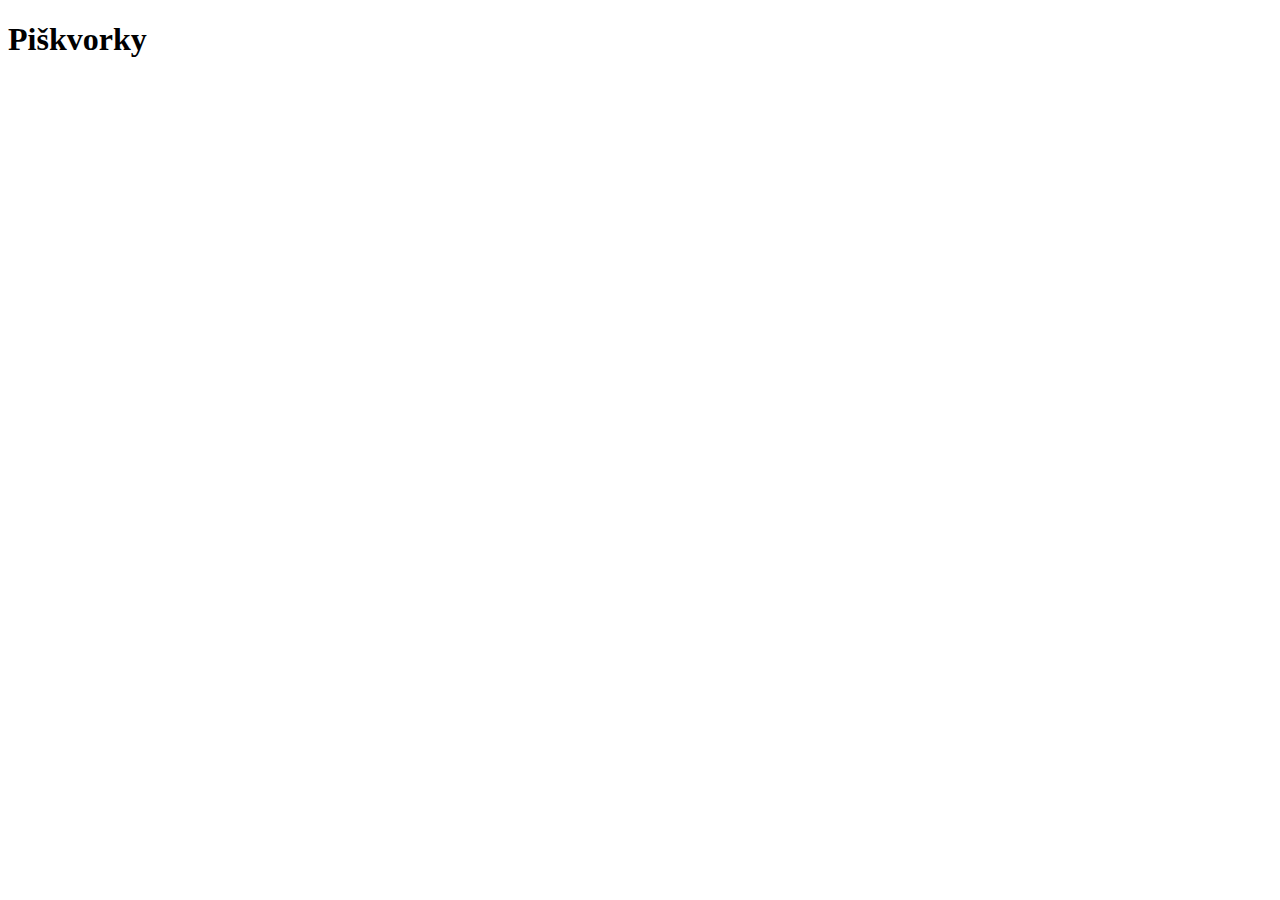
==== index.html @ 211f96f0 "Základní html" ====
<!DOCTYPE html>
<html lang="en">
<head>
    <meta charset="UTF-8">
    <meta http-equiv="X-UA-Compatible" content="IE=edge">
    <meta name="viewport" content="width=device-width, initial-scale=1.0">
    <title>Document</title>
</head>
<body>
    <h1>Piškvorky</h1>
</body>
</html>
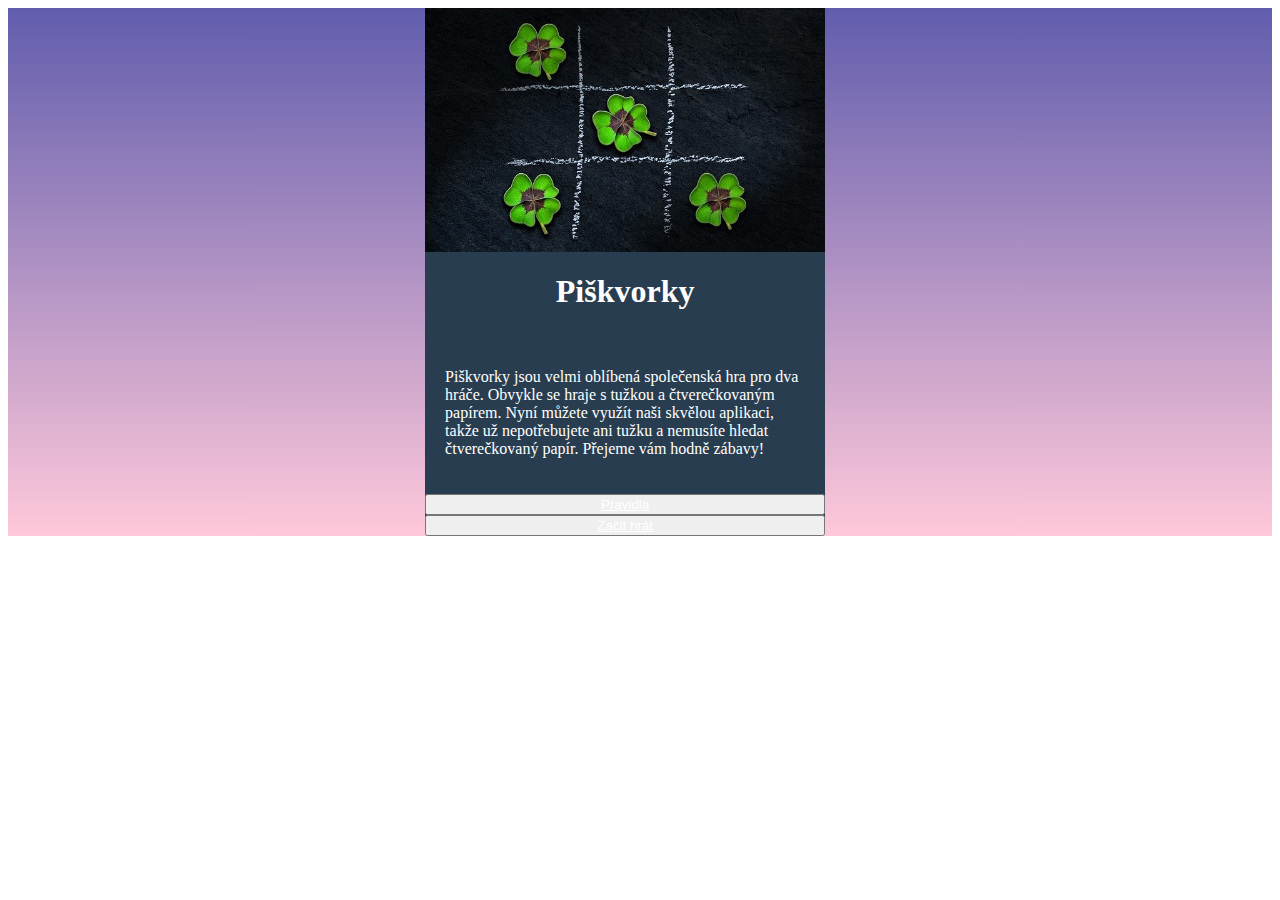
==== commit 15e588f4: "image,tridy" ====
--- a/index.html
+++ b/index.html
@@ -5,8 +5,22 @@
     <meta http-equiv="X-UA-Compatible" content="IE=edge">
     <meta name="viewport" content="width=device-width, initial-scale=1.0">
     <title>Document</title>
+    <link rel="stylesheet" type="text/css" href="style.css" />
 </head>
 <body>
-    <h1>Piškvorky</h1>
+    <main class="container">
+        <div class="piskvorky">
+
+       <img src="image/piskvorky.jpg" alt="piskvorky"> 
+    <h1 class="title">Piškvorky</h1>
+    <p class="text">Piškvorky jsou velmi oblíbená společenská hra pro dva hráče. Obvykle se hraje s tužkou a čtverečkovaným papírem. Nyní můžete využít naši skvělou aplikaci, takže už nepotřebujete ani tužku a nemusíte hledat čtverečkovaný papír. Přejeme vám hodně zábavy!</p>
+<button>
+    <a href="https://czechitas-podklady.cz/Piskvorky-pravidla/">Pravidla</a>
+    <button>
+        <a href="index.html">Začit hrát</a>
+    </button>
+</button>
+</div>
+    </main>
 </body>
 </html>--- a/style.css
+++ b/style.css
@@ -0,0 +1,31 @@
+h1,
+p,
+a {
+    color: white;
+}
+
+.container {
+    background-image: linear-gradient( #615dad,  #ffc8da);
+}
+
+.piskvorky { 
+background-color: #283e50;
+width: 400px;
+border-radius: 5px;
+position: relative;
+left: 33%;
+  display: flex;
+  flex-direction: column;
+  justify-content: center ;
+}
+
+.title {
+    display: flex;
+    justify-content: center;
+}
+
+.text {
+padding: 20px;
+display: flex;
+
+}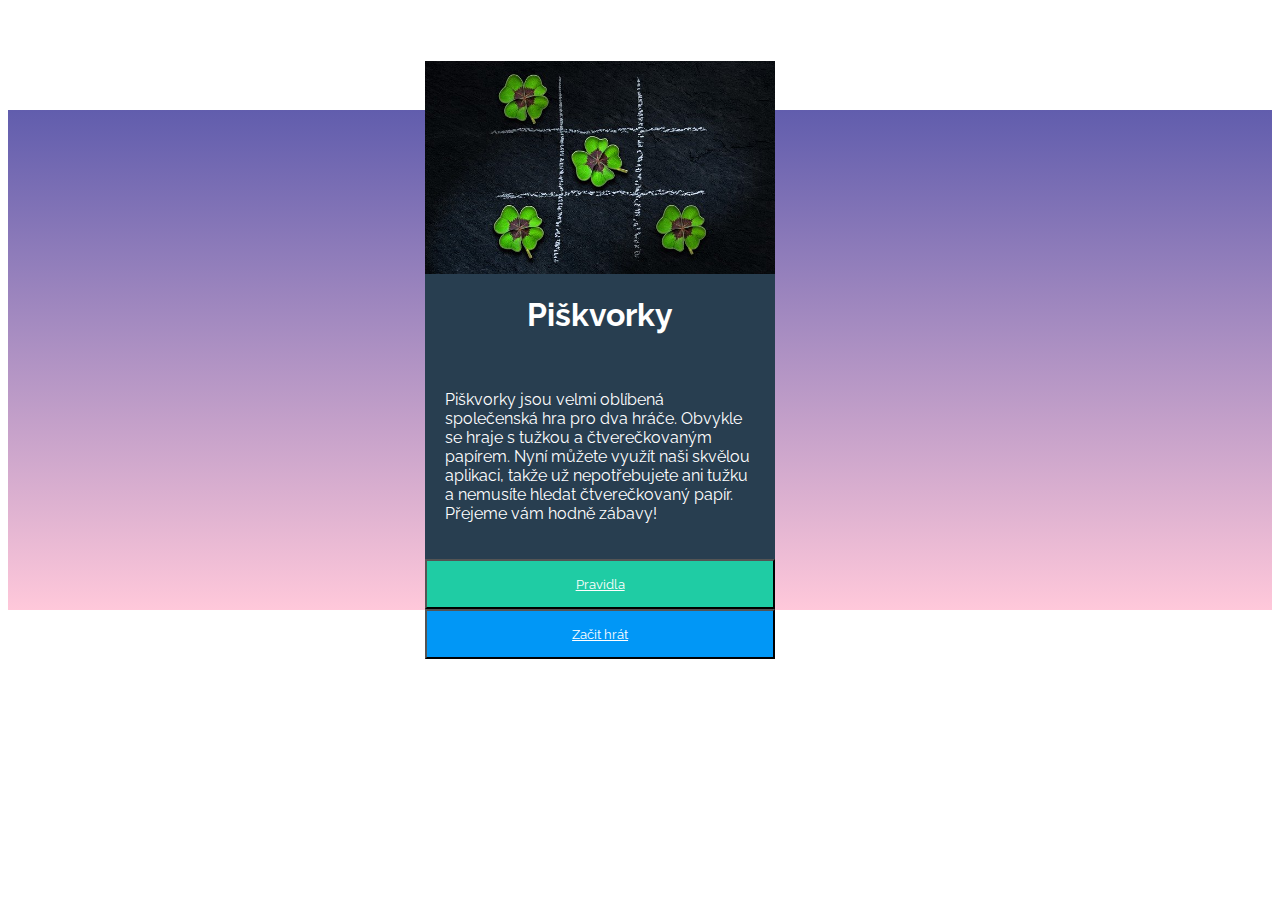
==== commit 80bde6bd: "in process" ====
--- a/index.html
+++ b/index.html
@@ -6,6 +6,9 @@
     <meta name="viewport" content="width=device-width, initial-scale=1.0">
     <title>Document</title>
     <link rel="stylesheet" type="text/css" href="style.css" />
+    <link rel="preconnect" href="https://fonts.googleapis.com">
+<link rel="preconnect" href="https://fonts.gstatic.com" crossorigin>
+<link href="https://fonts.googleapis.com/css2?family=Lobster&family=Montserrat:wght@400;600&family=Playfair+Display:ital,wght@0,400;0,700;1,400;1,700&family=Raleway:ital,wght@0,400;0,700;1,400;1,700&display=swap" rel="stylesheet">
 </head>
 <body>
     <main class="container">
@@ -14,13 +17,15 @@
        <img src="image/piskvorky.jpg" alt="piskvorky"> 
     <h1 class="title">Piškvorky</h1>
     <p class="text">Piškvorky jsou velmi oblíbená společenská hra pro dva hráče. Obvykle se hraje s tužkou a čtverečkovaným papírem. Nyní můžete využít naši skvělou aplikaci, takže už nepotřebujete ani tužku a nemusíte hledat čtverečkovaný papír. Přejeme vám hodně zábavy!</p>
-<button>
+<div class="buttons">
+    <button class="button-pravidla">
     <a href="https://czechitas-podklady.cz/Piskvorky-pravidla/">Pravidla</a>
-    <button>
+    <button class="button-zacatek">
         <a href="index.html">Začit hrát</a>
     </button>
 </button>
 </div>
+</div>
     </main>
 </body>
 </html>--- a/style.css
+++ b/style.css
@@ -2,15 +2,22 @@
 p,
 a {
     color: white;
+    font-family: 'Lobster', cursive;
+font-family: 'Montserrat', sans-serif;
+font-family: 'Playfair Display', serif;
+font-family: 'Raleway', sans-serif;
 }
 
 .container {
     background-image: linear-gradient( #615dad,  #ffc8da);
+    height: 100%;
 }
 
 .piskvorky { 
 background-color: #283e50;
-width: 400px;
+width: 350px;
+height: 500px;
+margin-top: 110px;
 border-radius: 5px;
 position: relative;
 left: 33%;
@@ -28,4 +35,40 @@
 padding: 20px;
 display: flex;
 
+}
+
+.buttons {
+display: flex;
+flex-direction: column;
+}
+
+.button-pravidla {
+background-color:  #1fcca4;
+padding-top: 15px;
+padding-bottom: 15px;
+}
+
+.button-zacatek {
+background-color: #0197f6 ;
+padding-top: 15px;
+padding-bottom: 15px;
+
+}
+
+/* Po najetí na tlačítko černý border */
+.button-pravidla:hover {
+    background-color:  #1cbb96;
+}
+
+.button-zacatek:hover {
+    background-color:  #0090e9;
+}
+
+.button-pravidla:active {
+    border: none;
+    outline: none;
+}
+
+.button-zacatek:active {
+    background-color:  #0090e9;
 }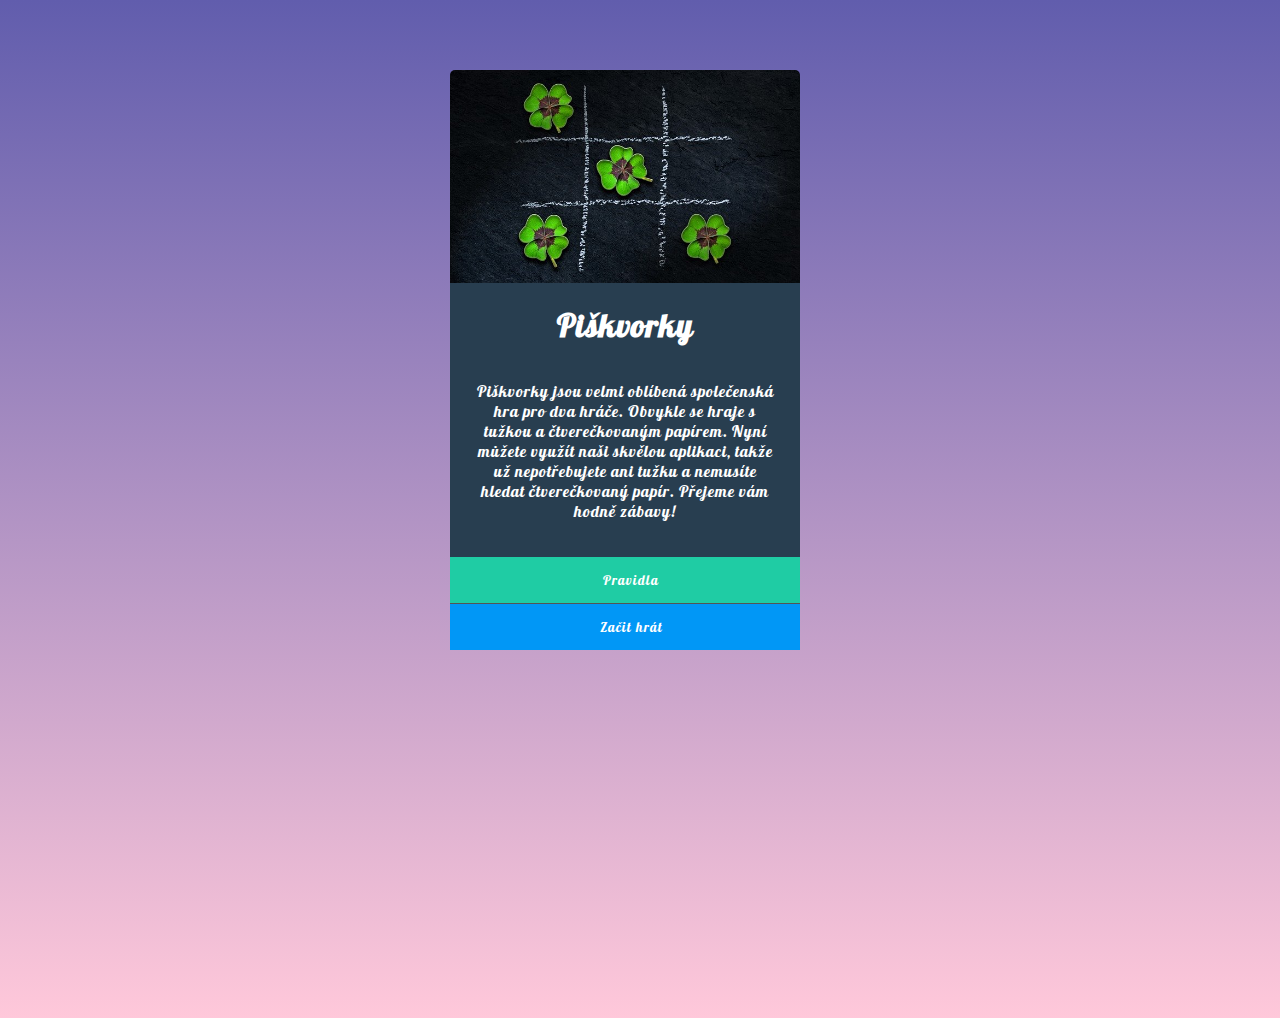
==== commit 2abf7353: "hotovo" ====
--- a/index.html
+++ b/index.html
@@ -21,8 +21,9 @@
     <button class="button-pravidla">
     <a href="https://czechitas-podklady.cz/Piskvorky-pravidla/">Pravidla</a>
     <button class="button-zacatek">
-        <a href="index.html">Začit hrát</a>
+        <a href="index.html"> Začit hrát</a>
     </button>
+    
 </button>
 </div>
 </div>
--- a/style.css
+++ b/style.css
@@ -1,26 +1,27 @@
+body {
+    background-image: linear-gradient( #615dad,  #ffc8da);
+    min-height: 100vh;
+}
+
 h1,
 p,
 a {
     color: white;
-    font-family: 'Lobster', cursive;
-font-family: 'Montserrat', sans-serif;
-font-family: 'Playfair Display', serif;
-font-family: 'Raleway', sans-serif;
+    font-family: 'Lobster';
+letter-spacing: 1px; 
+
 }
 
-.container {
-    background-image: linear-gradient( #615dad,  #ffc8da);
-    height: 100%;
-}
+
 
 .piskvorky { 
 background-color: #283e50;
+border-radius: 5px;
 width: 350px;
 height: 500px;
 margin-top: 110px;
-border-radius: 5px;
 position: relative;
-left: 33%;
+left: 35%;
   display: flex;
   flex-direction: column;
   justify-content: center ;
@@ -29,33 +30,37 @@
 .title {
     display: flex;
     justify-content: center;
+    margin-bottom: 0;
 }
 
 .text {
 padding: 20px;
 display: flex;
+text-align: center;
 
 }
 
 .buttons {
 display: flex;
 flex-direction: column;
+
 }
 
 .button-pravidla {
 background-color:  #1fcca4;
 padding-top: 15px;
 padding-bottom: 15px;
+border: none;
 }
 
 .button-zacatek {
 background-color: #0197f6 ;
 padding-top: 15px;
 padding-bottom: 15px;
-
+border-width: 1px 0 0 0;
 }
 
-/* Po najetí na tlačítko černý border */
+
 .button-pravidla:hover {
     background-color:  #1cbb96;
 }
@@ -64,11 +69,15 @@
     background-color:  #0090e9;
 }
 
-.button-pravidla:active {
-    border: none;
-    outline: none;
+
+img {
+    border-radius: 5px 5px 0 0;
 }
 
-.button-zacatek:active {
-    background-color:  #0090e9;
-}+a {
+    text-decoration: none;
+    width: 350px;
+    flex-grow: 1;
+    display: block;
+}
+
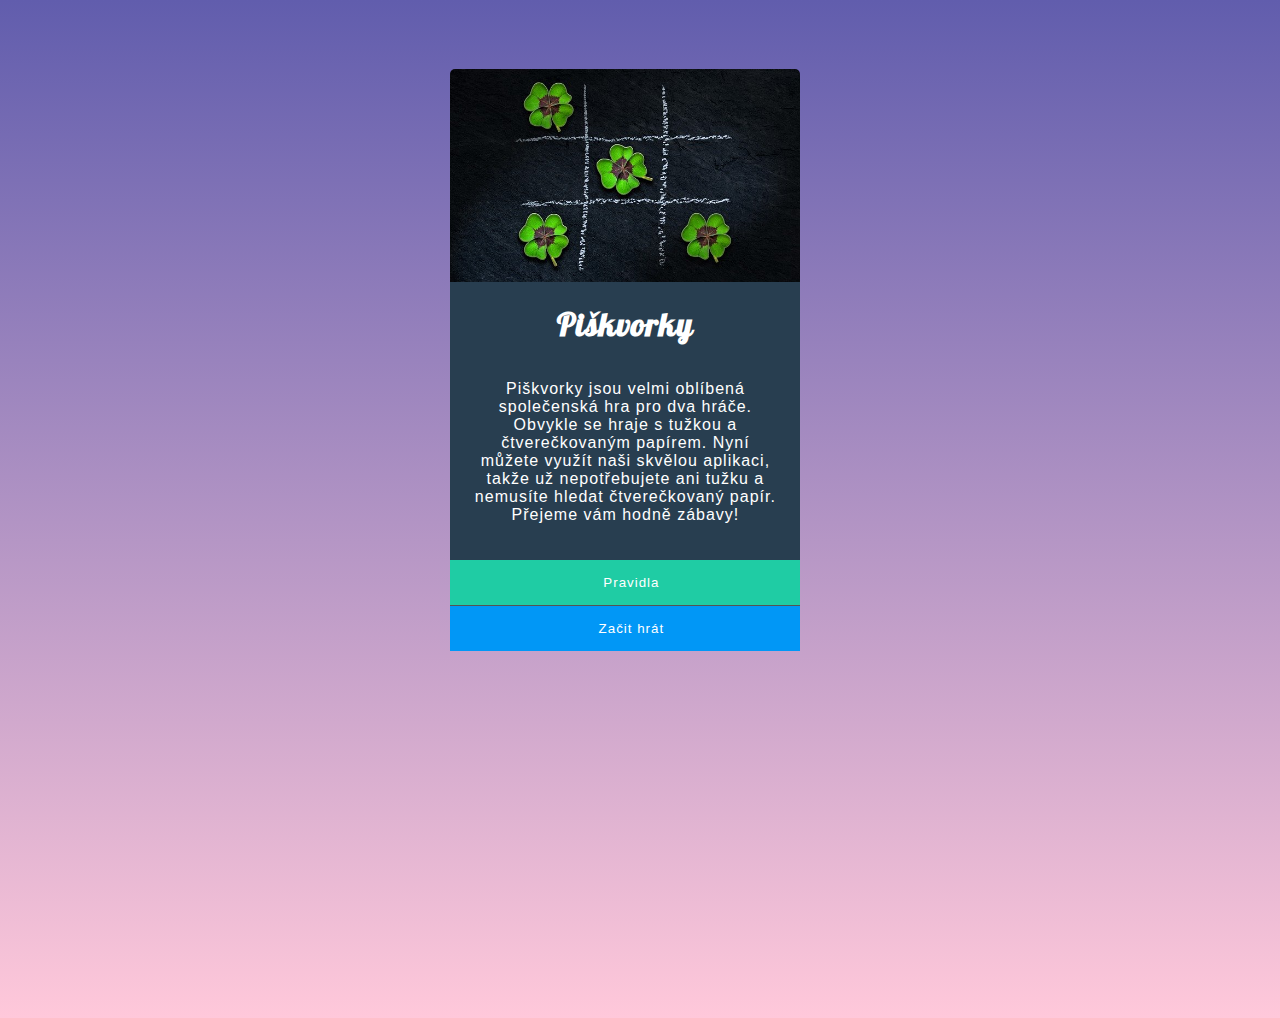
==== commit 148516f1: "piskvorky part2 zacatek" ====
--- a/index.html
+++ b/index.html
@@ -4,7 +4,7 @@
     <meta charset="UTF-8">
     <meta http-equiv="X-UA-Compatible" content="IE=edge">
     <meta name="viewport" content="width=device-width, initial-scale=1.0">
-    <title>Document</title>
+    <title>Piškvorky</title>
     <link rel="stylesheet" type="text/css" href="style.css" />
     <link rel="preconnect" href="https://fonts.googleapis.com">
 <link rel="preconnect" href="https://fonts.gstatic.com" crossorigin>
@@ -21,7 +21,7 @@
     <button class="button-pravidla">
     <a href="https://czechitas-podklady.cz/Piskvorky-pravidla/">Pravidla</a>
     <button class="button-zacatek">
-        <a href="index.html"> Začit hrát</a>
+        <a href="hra.html"> Začit hrát</a>
     </button>
     
 </button>
--- a/style.css
+++ b/style.css
@@ -7,13 +7,16 @@
 p,
 a {
     color: white;
-    font-family: 'Lobster';
+    font-family: 'Lobster', cursive;
 letter-spacing: 1px; 
 
 }
 
+p,
+a {
+    font-family:Verdana, Geneva, Tahoma, sans-serif
 
-
+}
 .piskvorky { 
 background-color: #283e50;
 border-radius: 5px;
@@ -78,6 +81,7 @@
     text-decoration: none;
     width: 350px;
     flex-grow: 1;
-    display: block;
+    display: block; 
 }
 
+
